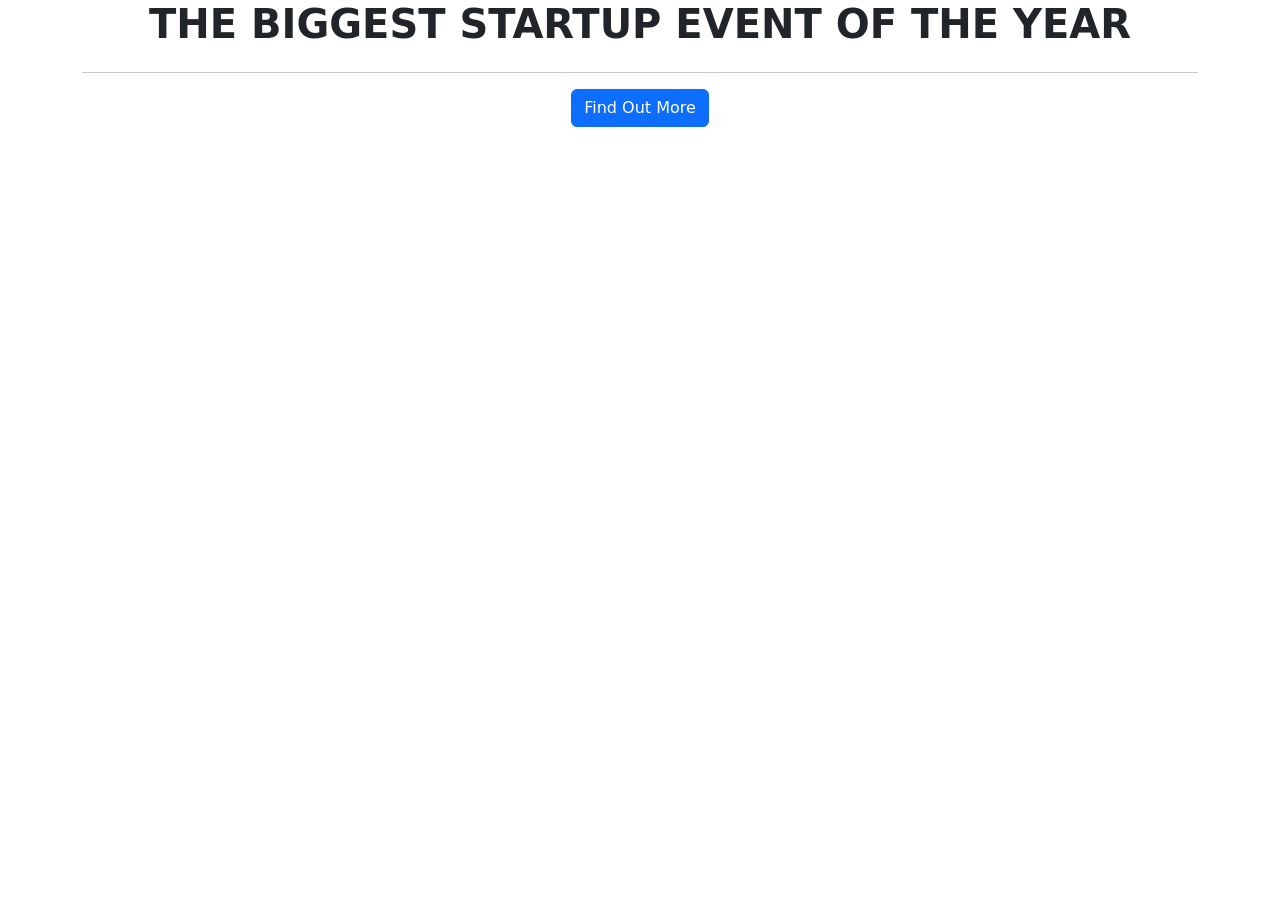
==== index.html @ d4d6aadf "Rename 7-04.html to index.html" ====
<!DOCTYPE html>
<html>
  <head>
    <title>Startup</title>
    <meta charset="utf-8" />
    <meta
      name="viewport"
      content="width=device-width, initial-scale=1 shrink-to-fit=no"
    />
    <!-- Required meta tags -->
    <meta charset="utf-8" />
    <meta
      name="viewport"
      content="width=device-width, initial-scale=1, shrink-to-fit=no"
    />
    <!-- Google Fonts -->
    <link
      href="https://fonts.googleapis.com/css?family=Montserrat"
      rel="stylesheet"
    />
    <!-- CSS only -->
    <link
      href="https://cdn.jsdelivr.net/npm/bootstrap@5.3.8/dist/css/bootstrap.min.css"
      rel="stylesheet"
      integrity="sha384-sRIl4kxILFvY47J16cr9ZwB07vP4J8+LH7qKQnuqkuIAvNWLzeN8tE5YBujZqJLB"
      crossorigin="anonymous"
    />
    <link rel="stylesheet" href="css/7-04.css" />
  </head>
  <body>
    <div class="container d-flex align-items-center h-100">
      <div class="row">
        <header class="text-center col-12">
          <h1 class="text-uppercase">
            <strong>The biggest startup event of the year</strong>
          </h1>
        </header>
        <div class="buffer col-12"></div>
        <section class="text-center col-12">
          <hr />
          <button class="btn btn-primary btn-xl">Find Out More</button>
        </section>
      </div>
    </div>
  </body>
</html>
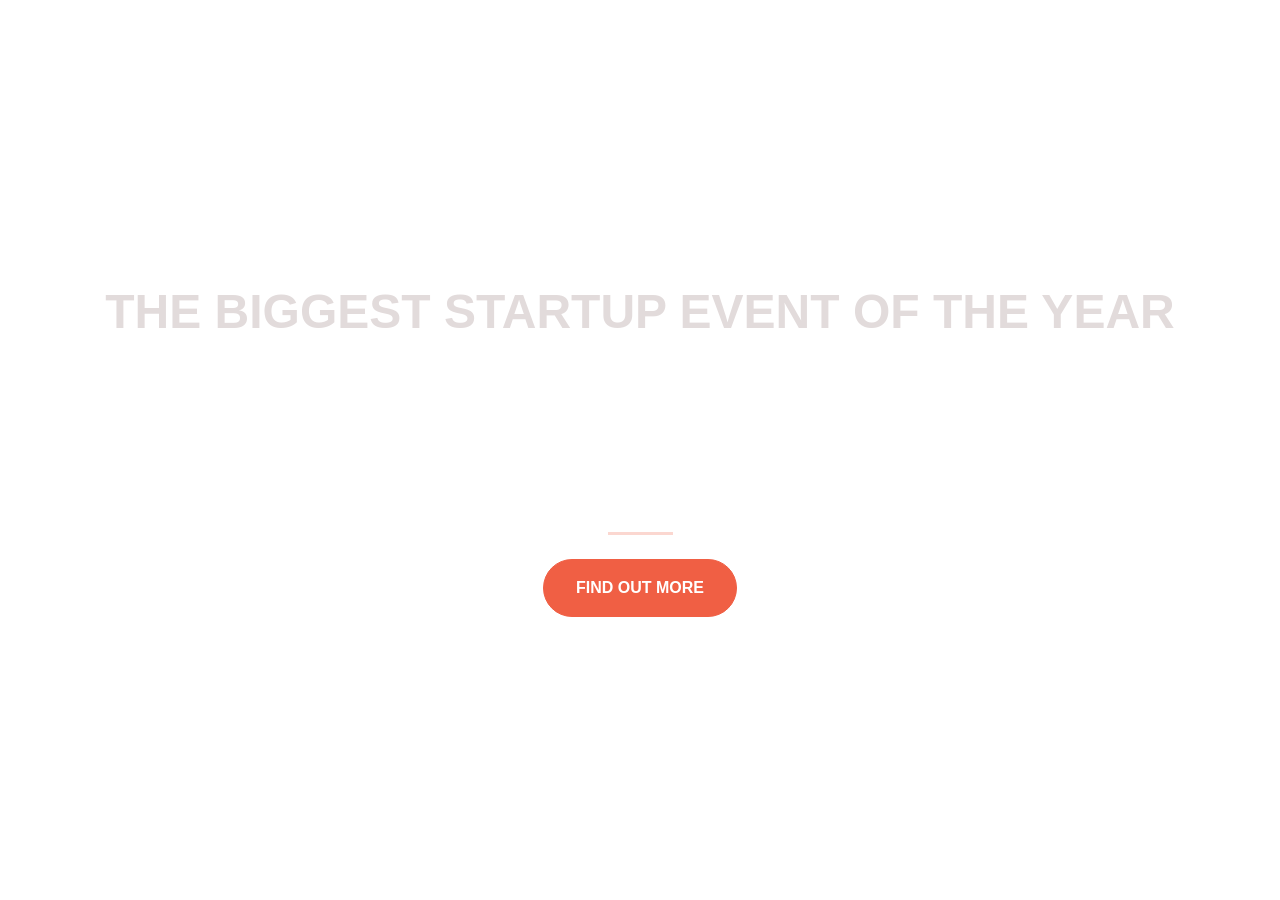
==== commit 010de462: "Update index.html" ====
--- a/index.html
+++ b/index.html
@@ -25,7 +25,7 @@
       integrity="sha384-sRIl4kxILFvY47J16cr9ZwB07vP4J8+LH7qKQnuqkuIAvNWLzeN8tE5YBujZqJLB"
       crossorigin="anonymous"
     />
-    <link rel="stylesheet" href="css/7-04.css" />
+    <link rel="stylesheet" href="style.css" />
   </head>
   <body>
     <div class="container d-flex align-items-center h-100">
--- a/style.css
+++ b/style.css
@@ -0,0 +1,48 @@
+body,
+html {
+  width: 100%;
+  height: 100%;
+  font-family: "Montserrat", sans-serif;
+  background: url(img/header.jpg) no-repeat center center fixed;
+  -webkit-background-size: cover;
+  -moz-background-size: cover;
+  -o-background-size: cover;
+  background-size: cover;
+}
+
+h1 {
+  font-size: 3rem;
+  color: #e2dbdb;
+}
+
+hr {
+  border-color: #f05f44;
+  border-width: 3px;
+  max-width: 65px;
+  margin: 1.5rem auto;
+}
+
+.buffer {
+  height: 10rem;
+}
+
+.btn {
+  font-weight: 700;
+  border-radius: 300px;
+  text-transform: uppercase;
+}
+
+.btn-primary {
+  background-color: #f05f44;
+  border-color: #f05f44;
+}
+
+.btn-primary:hover {
+  background-color: #ee4b08;
+  border-color: #ee4b08;
+  border-width: 4px;
+}
+
+.btn-xl {
+  padding: 1rem 2rem;
+}
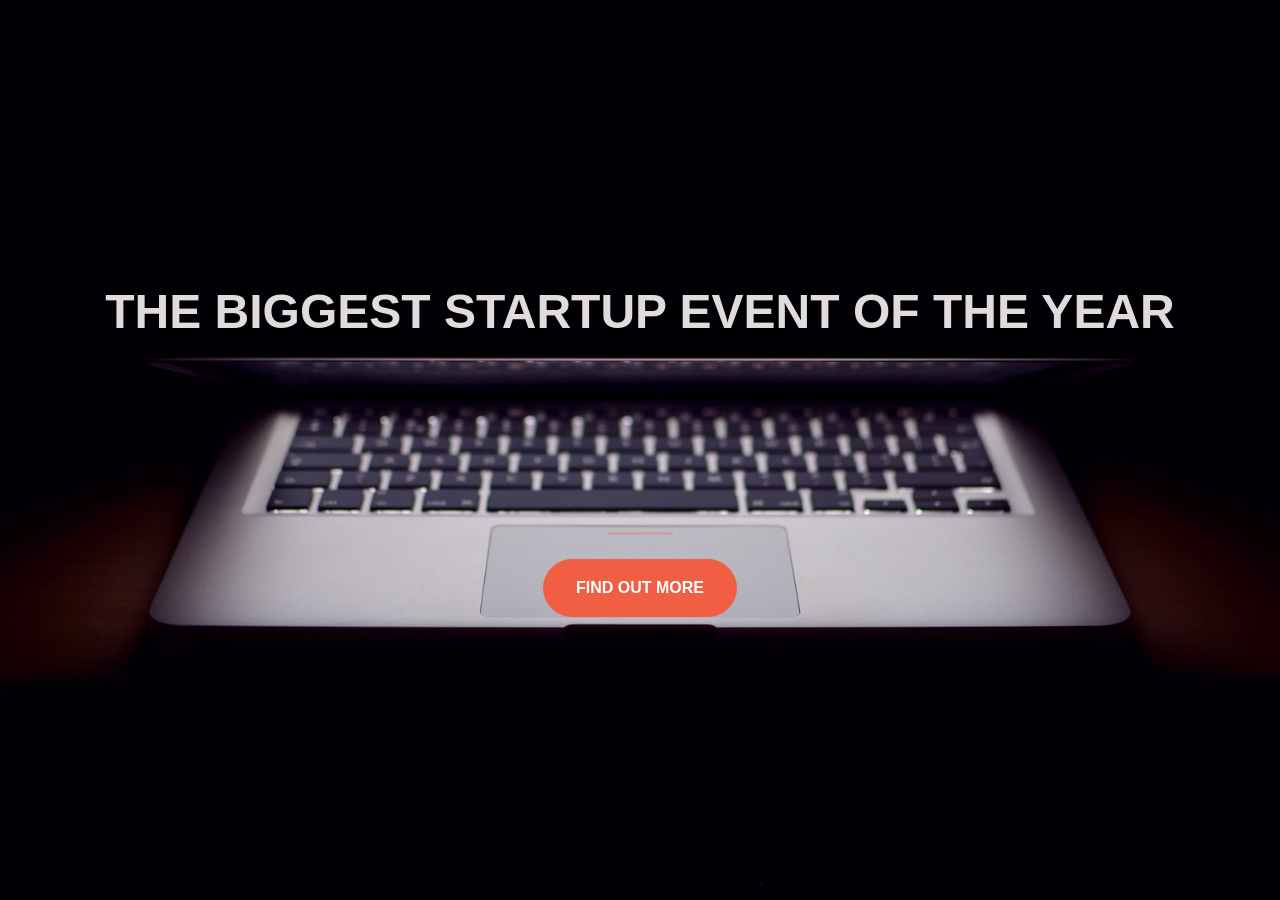
==== commit b3d5f7e4: "Update index.html" ====
--- a/index.html
+++ b/index.html
@@ -1,7 +1,7 @@
 <!DOCTYPE html>
 <html>
   <head>
-    <title>Startup</title>
+    <title>Startup of Zohreh</title>
     <meta charset="utf-8" />
     <meta
       name="viewport"
--- a/style.css
+++ b/style.css
@@ -3,7 +3,7 @@
   width: 100%;
   height: 100%;
   font-family: "Montserrat", sans-serif;
-  background: url(img/header.jpg) no-repeat center center fixed;
+  background: url(header.jpg) no-repeat center center fixed;
   -webkit-background-size: cover;
   -moz-background-size: cover;
   -o-background-size: cover;
